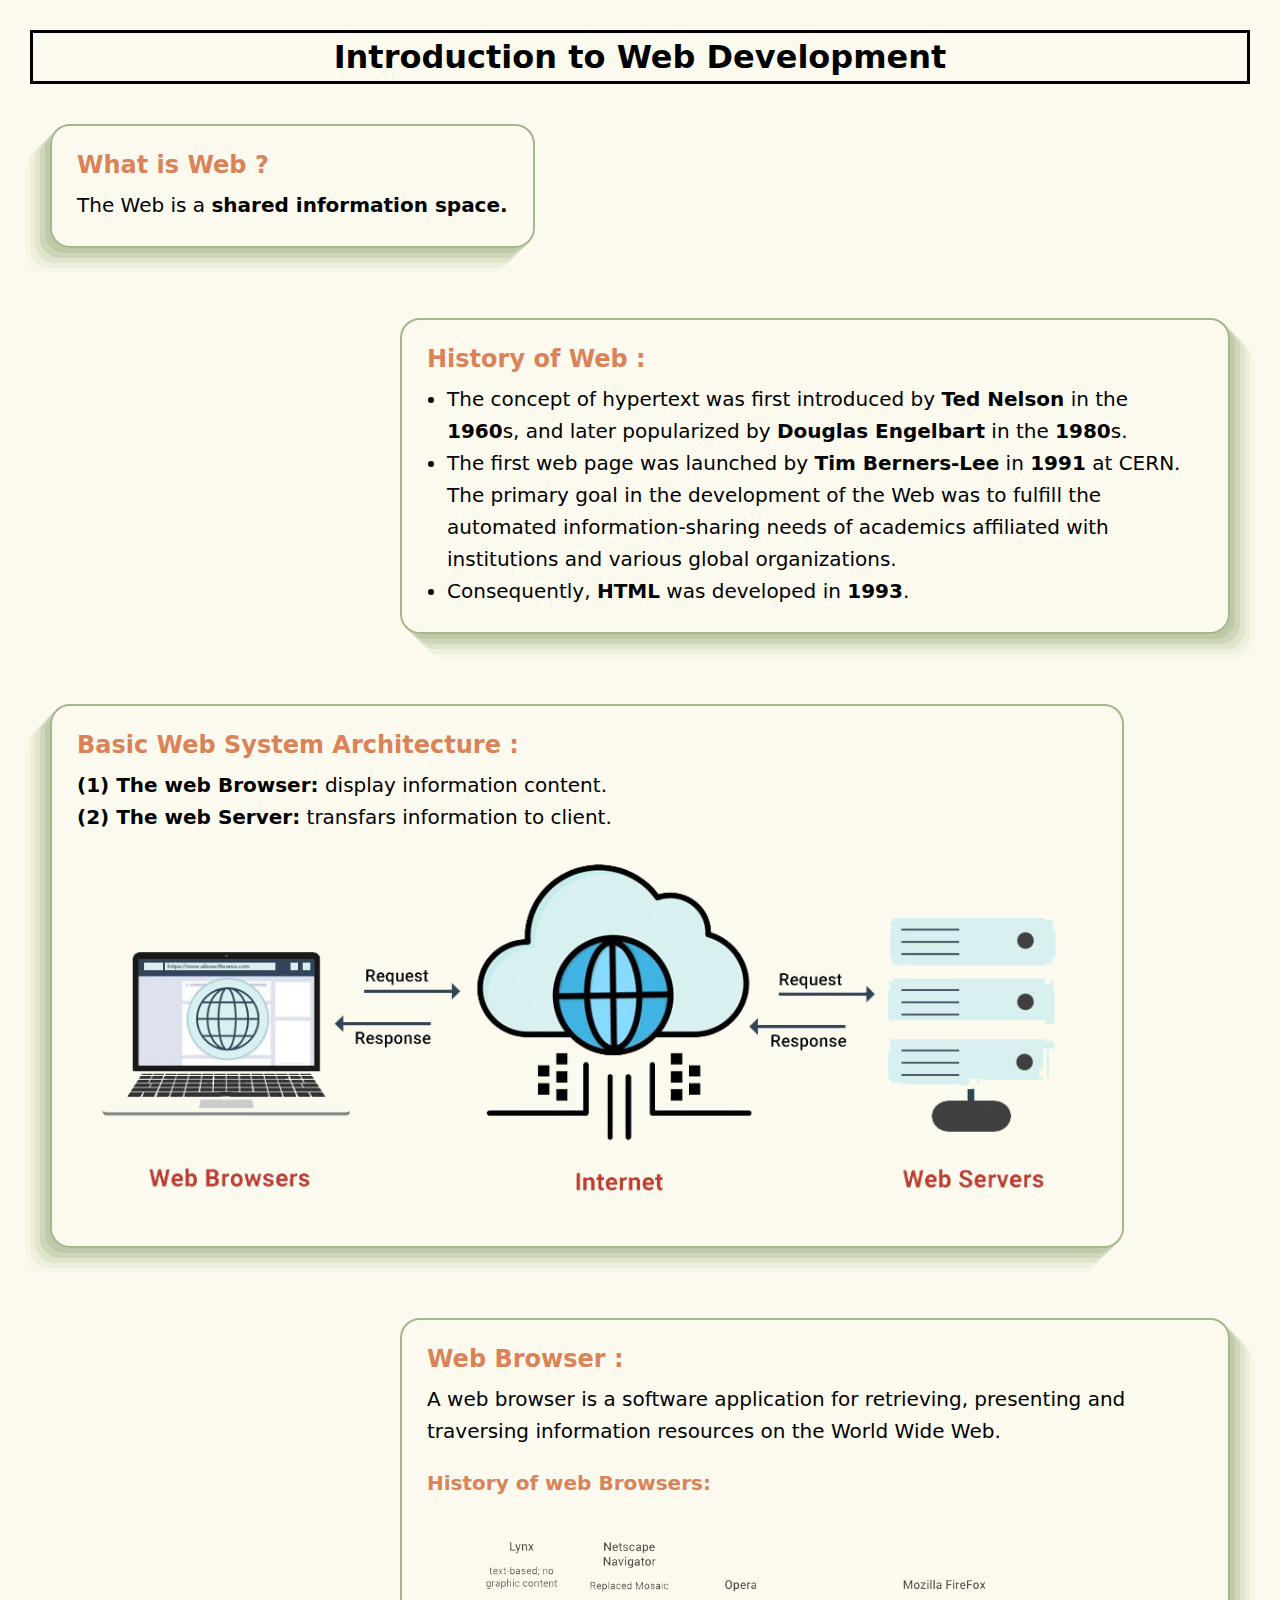
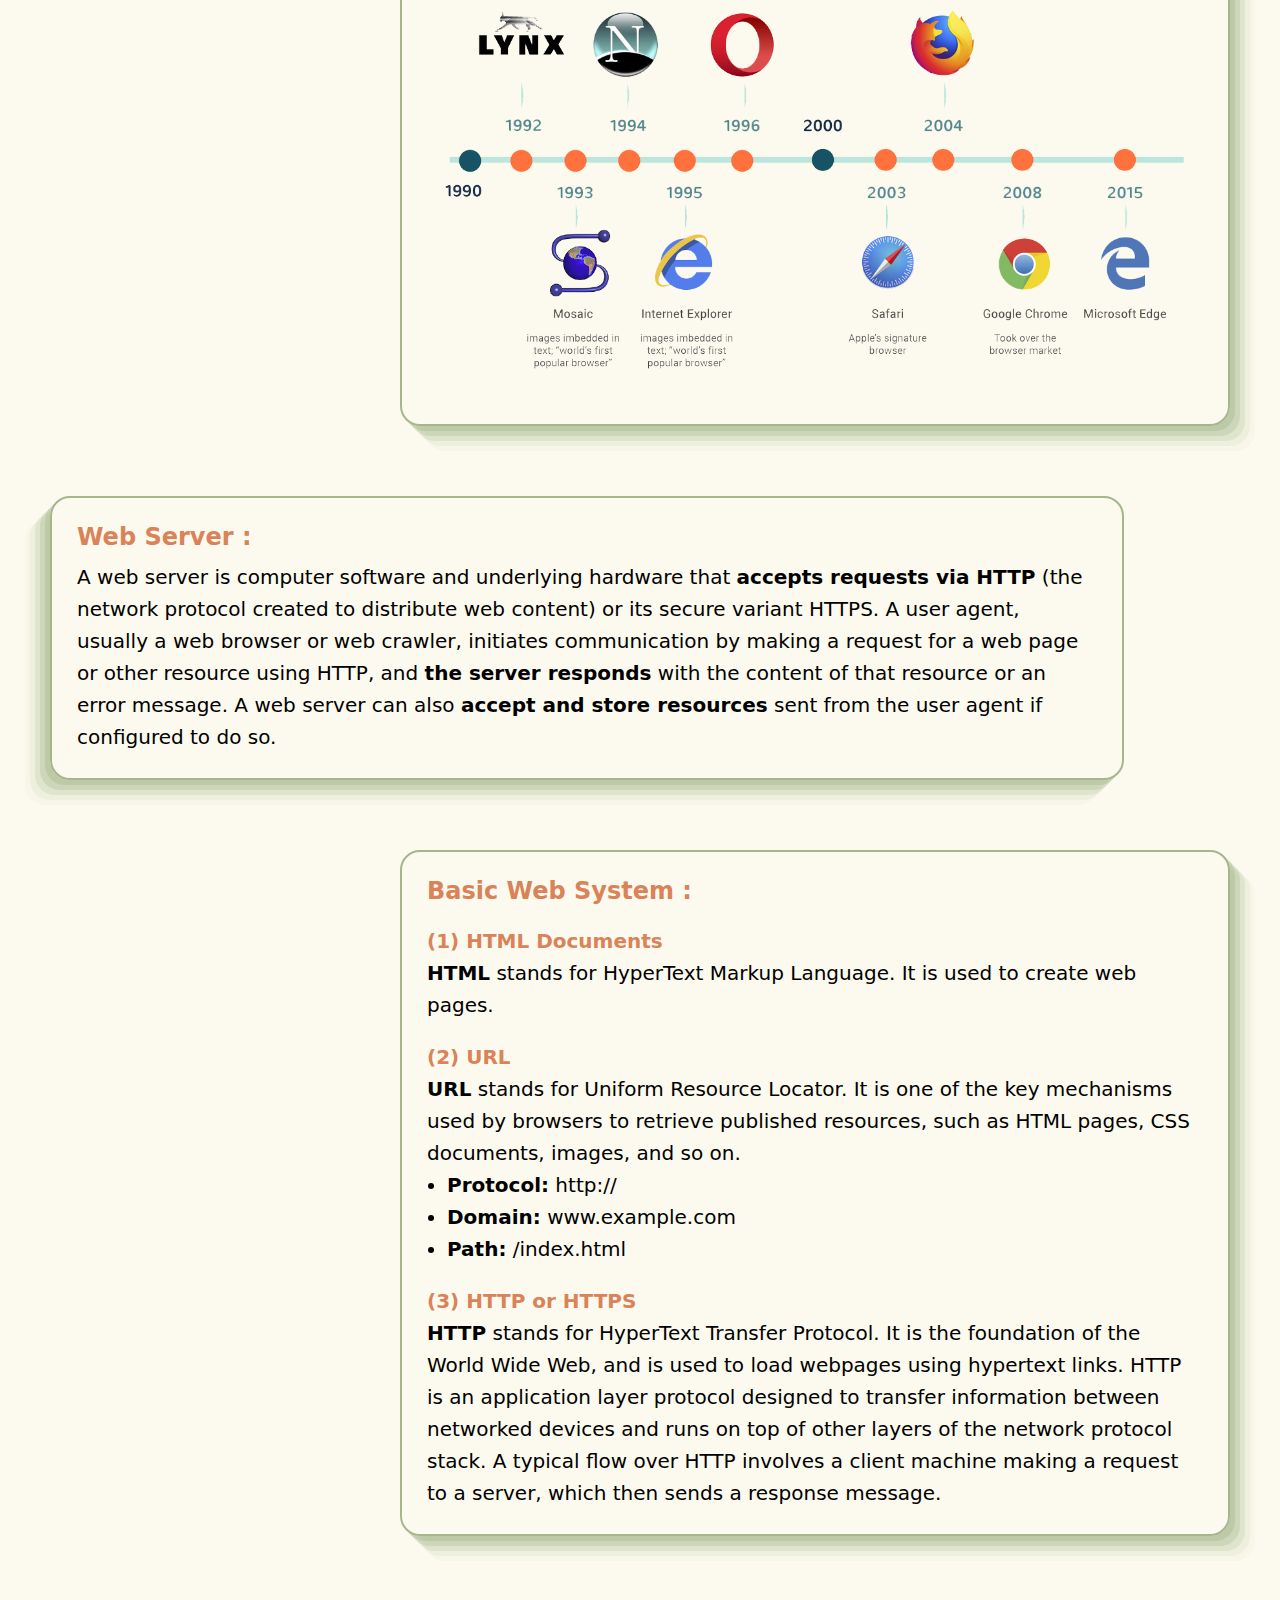
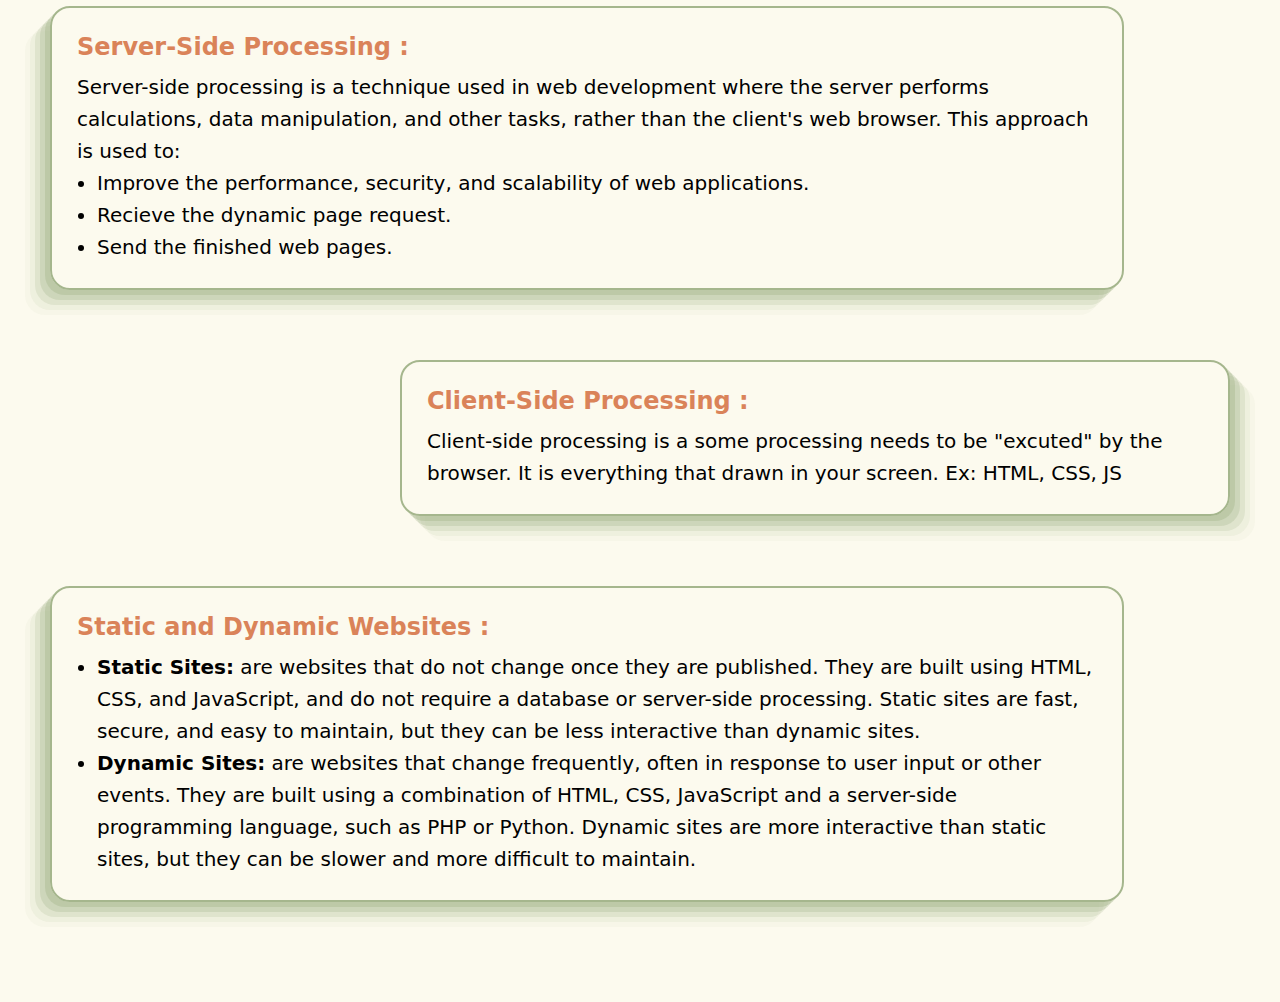
==== index.html @ fd38b1c4 "Create index.html, styles.css files" ====
<!DOCTYPE html>
<html lang="en">
<head>
    <meta charset="UTF-8">
    <meta name="viewport" content="width=device-width, initial-scale=1.0">
    <link rel="stylesheet" href="styles.css">
    <title>Introduction to web development</title>
</head>
<body>
    <div class="container">
        <h1 class="title">Introduction to Web Development</h1>
        <div class="container-fluid">
            <div class="web-meaning cont">
                <div class="head">
                    <h2>What is Web ?</h2>
                </div>
                <div class="body">
                    <p>The Web is a <span>shared information space.</span></p>
                </div>
            </div>

             <div class="web-history cont cont-right">
                <div class="head">
                    <h2>History of Web :</h2>
                </div>
                <div class="body">
                    <ul>
                        <li>The concept of hypertext was first introduced by <span>Ted Nelson</span>
                            in the <span>1960</span>s, and later popularized by <span>Douglas 
                            Engelbart</span> in the <span>1980</span>s.</li>
                        <li>The first web page was launched by <span>Tim Berners-Lee</span> in 
                            <span>1991</span> at CERN. The primary goal in the development of the 
                            Web was to fulfill the automated information-sharing needs of academics 
                            affiliated with institutions and various global organizations.</li>
                        <li>Consequently, <span>HTML</span> was developed in <span>1993</span>.</li>
                    </ul>
                </div>
            </div>

            <div class="web-arch cont">
                <div class="head">
                    <h2>Basic Web System Architecture :</h2>
                </div>
                <div class="body">
                    <p><span>(1) The web Browser:</span> display information content.</p>
                    <p><span>(2) The web Server:</span> transfars information to client.</p>
                    <div class="content">
                        <img src="webservers_.png" alt="Web Architecture">
                    </div>
                </div>
            </div>

            <div class="browsers-history cont cont-right">
                <div class="head">
                    <h2>Web Browser :</h2>
                </div>
                <div class="body">
                    <p>A web browser is a software application for retrieving, presenting and traversing information 
                        resources on the World Wide Web.</p>
                    <h3>History of web Browsers:</h3>
                    <div class="content">
                        <img src="history.png" alt="Browsers History">
                    </div>
                </div>
            </div>

            <div class="web-server cont">
                <div class="head">
                    <h2>Web Server :</h2>
                </div>
                <div class="body">
                    <p>A web server is computer software and underlying hardware that <span>accepts requests via HTTP</span>
                        (the network protocol created to distribute web content) or its secure variant HTTPS. 
                        A user agent, usually a web browser or web crawler, initiates communication by making a 
                        request for a web page or other resource using HTTP, and <span>the server responds</span> with the content 
                        of that resource or an error message. A web server can also <span>accept and store resources</span> sent 
                        from the user agent if configured to do so.</p>
                </div>
            </div>
            <div class="basic-web-system cont cont-right">
                <div class="head">
                    <h2>Basic Web System :</h2>
                </div>
                <div class="body">
                    <h3>(1) HTML Documents</h3>
                    <p><span>HTML</span> stands for HyperText Markup Language. It is used to create web pages.</p>
                    <h3>(2) URL</h3>
                    <p><span>URL</span> stands for Uniform Resource Locator. It is one of the key mechanisms used by browsers 
                        to retrieve published resources, such as HTML pages, CSS documents, images, and so on.</p>
                    <ul>
                        <li><span>Protocol:</span> http:// </li>
                        <li><span>Domain:</span> www.example.com</li>
                        <li><span>Path:</span> /index.html</li>
                    </ul>
                    <h3>(3) HTTP or HTTPS</h3>
                    <p><span>HTTP</span> stands for HyperText Transfer Protocol. It is the foundation of the World Wide Web, 
                        and is used to load webpages using hypertext links. HTTP is an application layer protocol designed to
                         transfer information between networked devices and runs on top of other layers of the network protocol 
                         stack. A typical flow over HTTP involves a client machine making a request to a server, which then 
                         sends a response message.</p>

                </div>
            </div>
             
            <div class="server-side-processing cont">
                <div class="head">
                    <h2>Server-Side Processing :</h2>
                </div>
                <div class="body">
                    <p>Server-side processing is a technique used in web development where the server performs calculations,
                        data manipulation, and other tasks, rather than the client's web browser. This approach is used
                        to: 
                        <ul>
                            <li>Improve the performance, security, and scalability of web applications.</li>
                            <li>Recieve the dynamic page request.</li>
                            <li>Send the finished web pages.</li>
                        </ul>
                    </p>
                </div>
            </div>

            <div class="client-side-processing cont cont-right">
                <div class="head">
                    <h2>Client-Side Processing :</h2>
                </div>
                <div class="body">
                    <p>Client-side processing is a some processing needs to be "excuted" by the browser.
                        It is everything that drawn in your screen. Ex: HTML, CSS, JS</p>
                </div>
            </div>

            <div class="static-dynamic-sites cont">
                <div class="head">
                    <h2>Static and Dynamic Websites :</h2>
                </div>
                <div class="body">
                    <ul>
                        <li><span>Static Sites:</span> are websites that do not change once
                            they are published. They are built using HTML, CSS, and JavaScript, and
                            do not require a database or server-side processing. Static sites are fast, secure, and 
                            easy to maintain, but they can be less interactive than dynamic sites.</li>
                        <li><span>Dynamic Sites:</span> are websites that change frequently, often in response
                            to user input or other events. They are built using a combination of HTML, CSS, JavaScript
                            and a server-side programming language, such as PHP or Python. Dynamic sites are more interactive
                            than static sites, but they can be slower and more difficult to maintain.</li>
                    </ul>
                </div>
            </div>
        </div>
    </div>
</body>
</html>
---- styles.css ----
* {
    margin: 0;
    padding: 0;
    scroll-behavior: smooth;
}

:root {
    --primary-color: #FCFAEE;
    --secondary-color: #ECDFCC;
    --green: #A5B68D;
    --orange: #DA8359;
}

body {
    background-color: var(--primary-color);
    font-family: system-ui;
}

.container {
    margin: 20px;
    Padding: 10px;
    display: flex;
    flex-direction: column;
}

.container .title {
    display: flex;
    justify-content: center;
    border: solid;
    padding: 5px;
    margin-bottom: 40px;
}

.container-fluid {
    display: flex;
    flex-wrap: wrap;
}

.cont {
    max-width: 1020px;
    border: solid 2px var(--green);
    border-radius: 20px;
    padding: 25px;
    margin-left: 20px;
    margin-bottom: 70px;
    box-shadow: rgba(165, 182, 141, 0.4) -5px 5px, rgba(165, 182, 141, 0.3) -10px 10px, rgba(165, 182, 141, 0.2) -15px 15px, rgba(165, 182, 141, 0.1) -20px 20px, rgba(165, 182, 141, 0.05) -25px 25px;
}

.cont:hover {
    background-color: var(--secondary-color);
}

.cont-right {
    margin-right: 20px;
    margin-left: 370px;
    box-shadow: rgba(165, 182, 141, 0.4) 5px 5px, rgba(165, 182, 141, 0.3) 10px 10px, rgba(165, 182, 141, 0.2) 15px 15px, rgba(165, 182, 141, 0.1) 20px 20px, rgba(165, 182, 141, 0.05) 25px 25px;
}

.head {
    margin-bottom: 10px;
    color: var(--orange);
}

.body {
    font-size: 20px;
    line-height: 1.6;
}

.body span {
    font-weight: bold;
}

.content {
    margin-top: 20px;
}

.content img {
    width: 100%;
}

h3 {
    margin-top: 20px;
    color: var(--orange);
    font-size: 20px;
}

ul {
    padding-left: 20px;
}


@media (max-width: 480px) {
    .container .title {
        font-size: 20px; 
    }

    .body {
        font-size: 16px; 
    }

    .cont {
        max-width: 480px;
        padding: 15px;
        margin-bottom: 40px;
    }

    .cont-right {
        margin-left: 20px;
    }
}
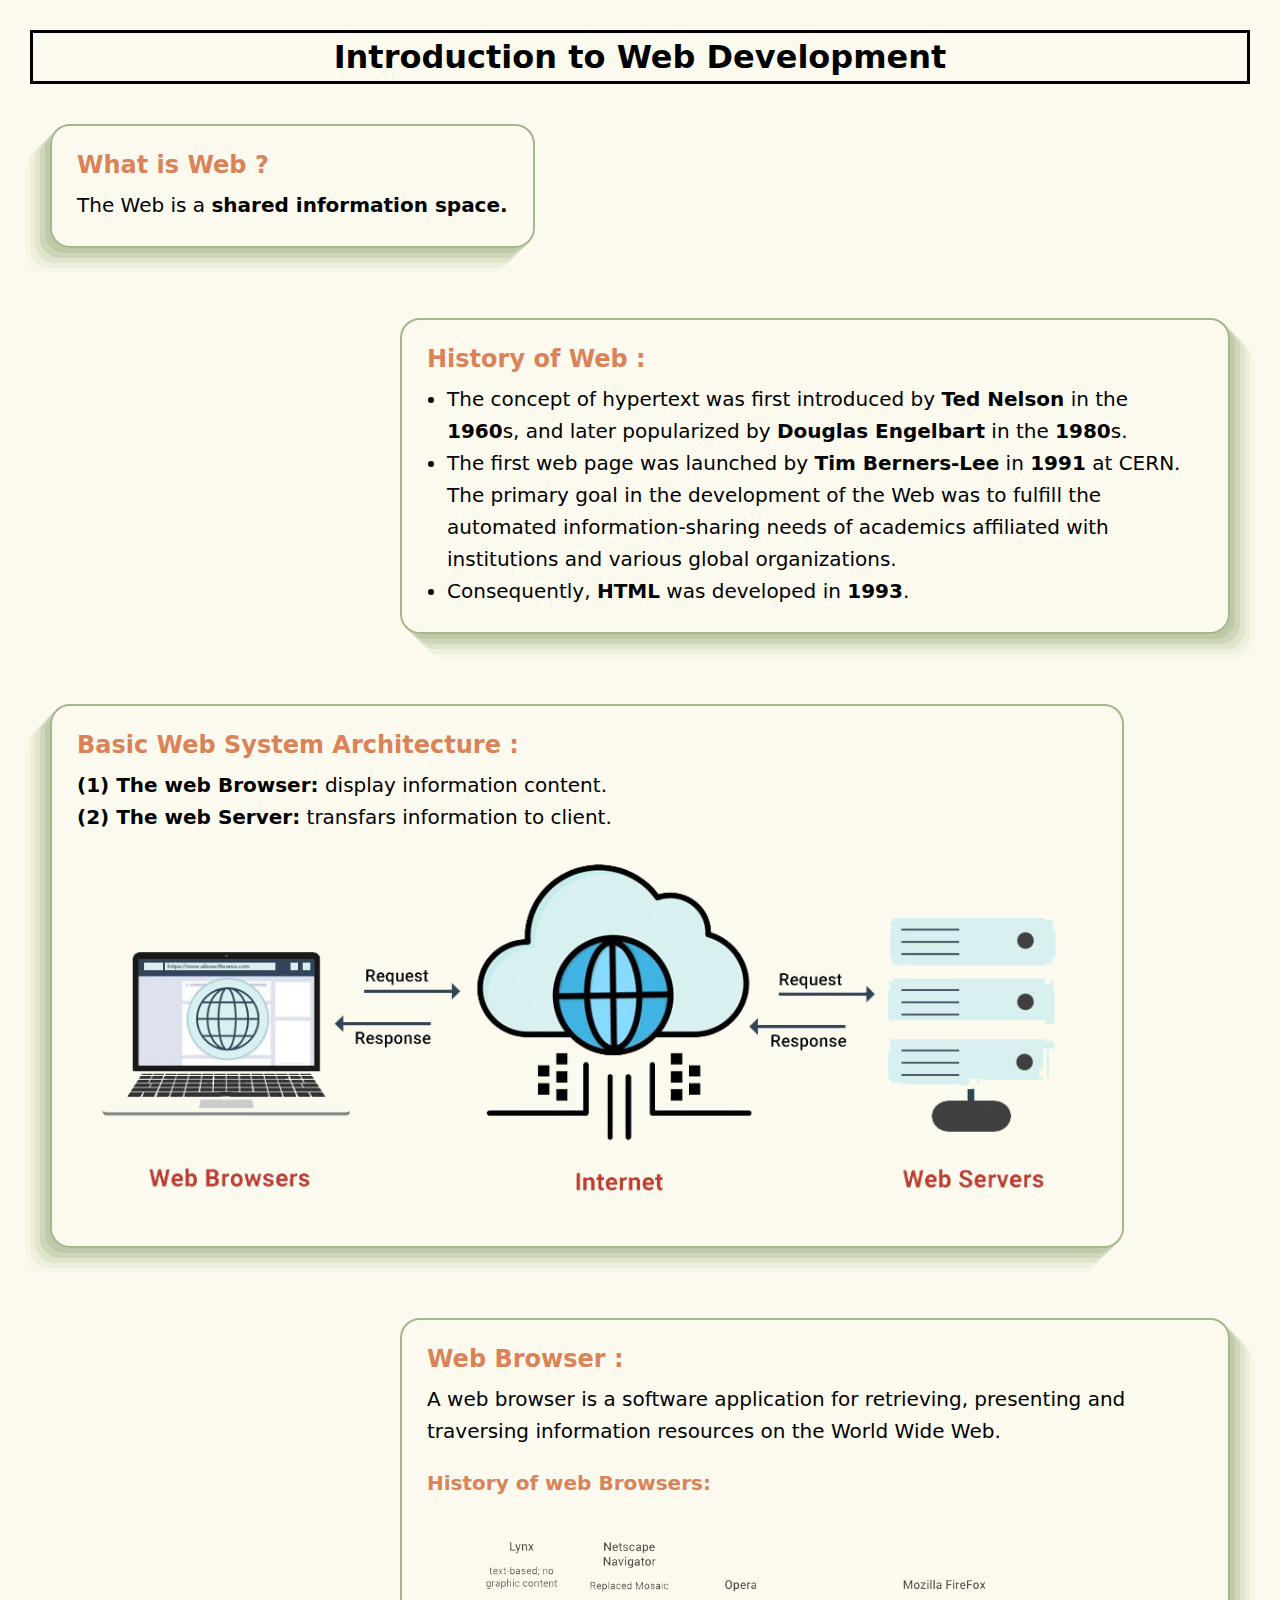
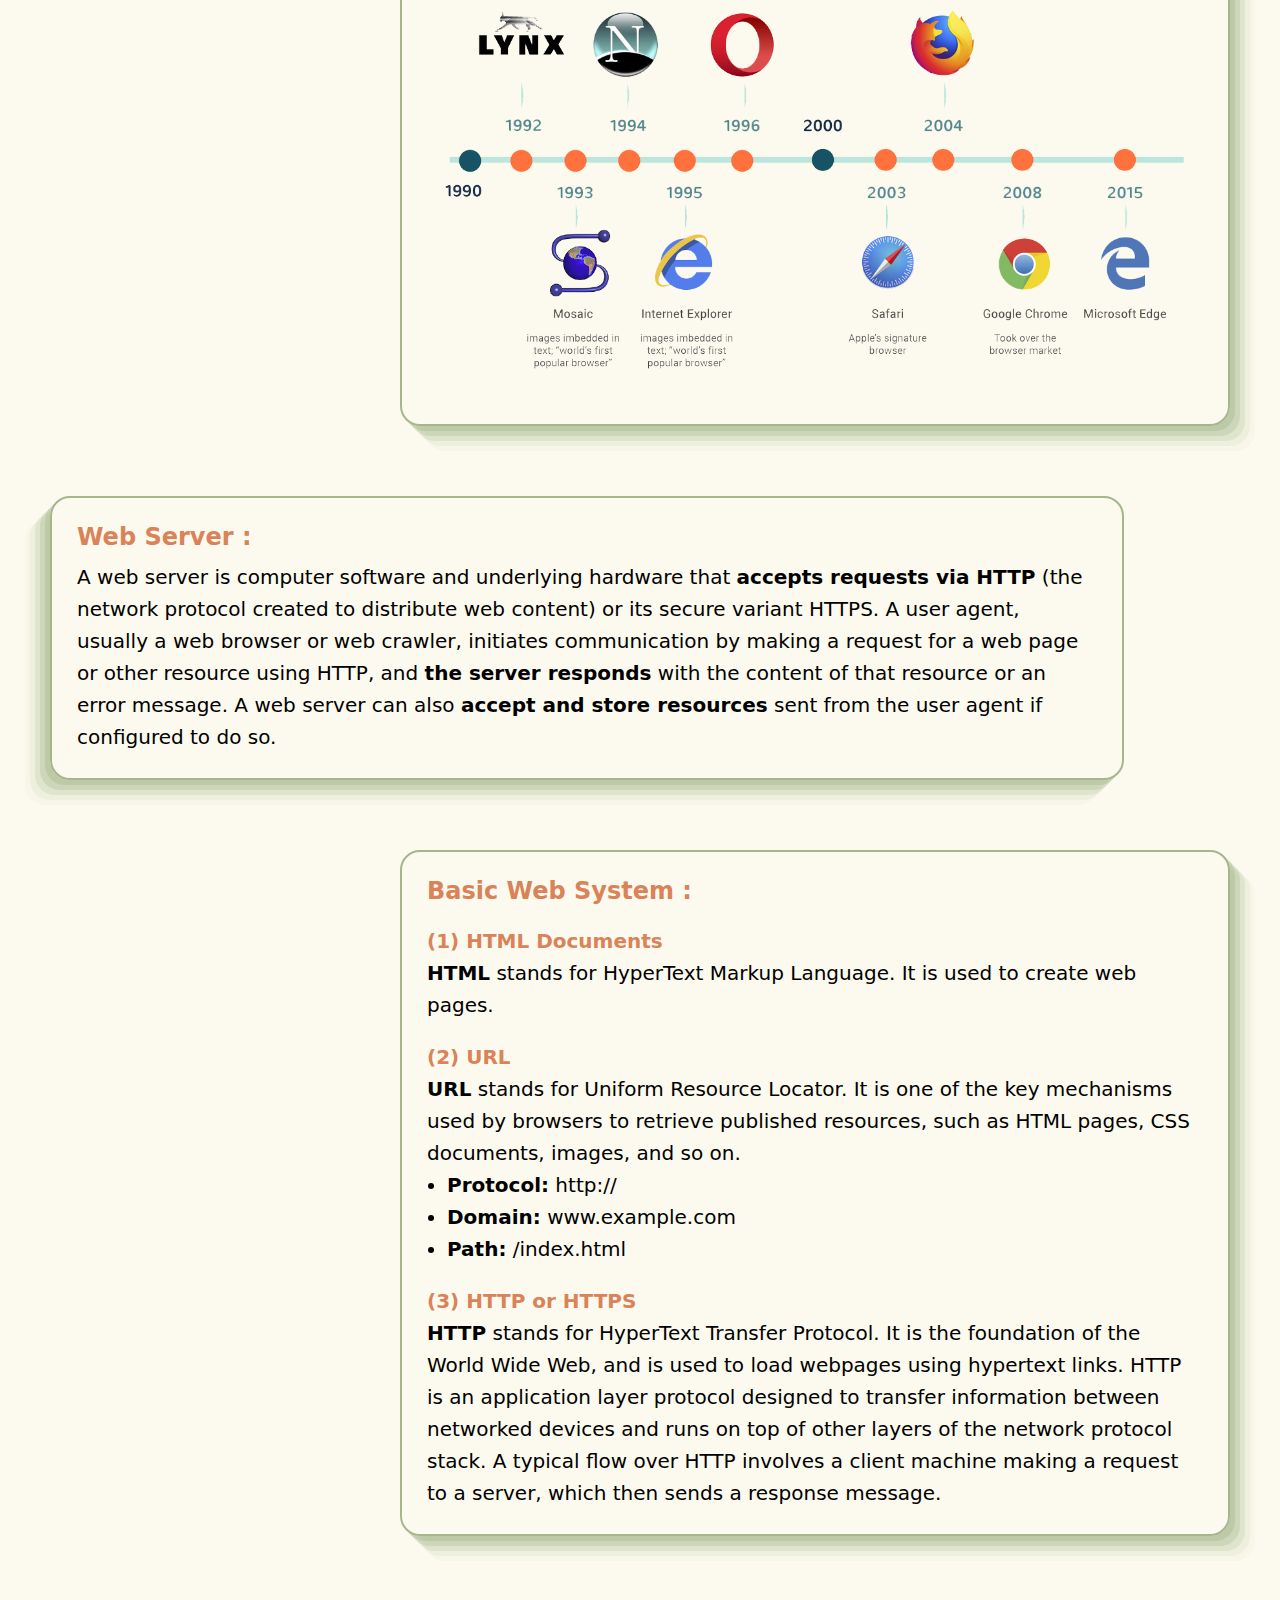
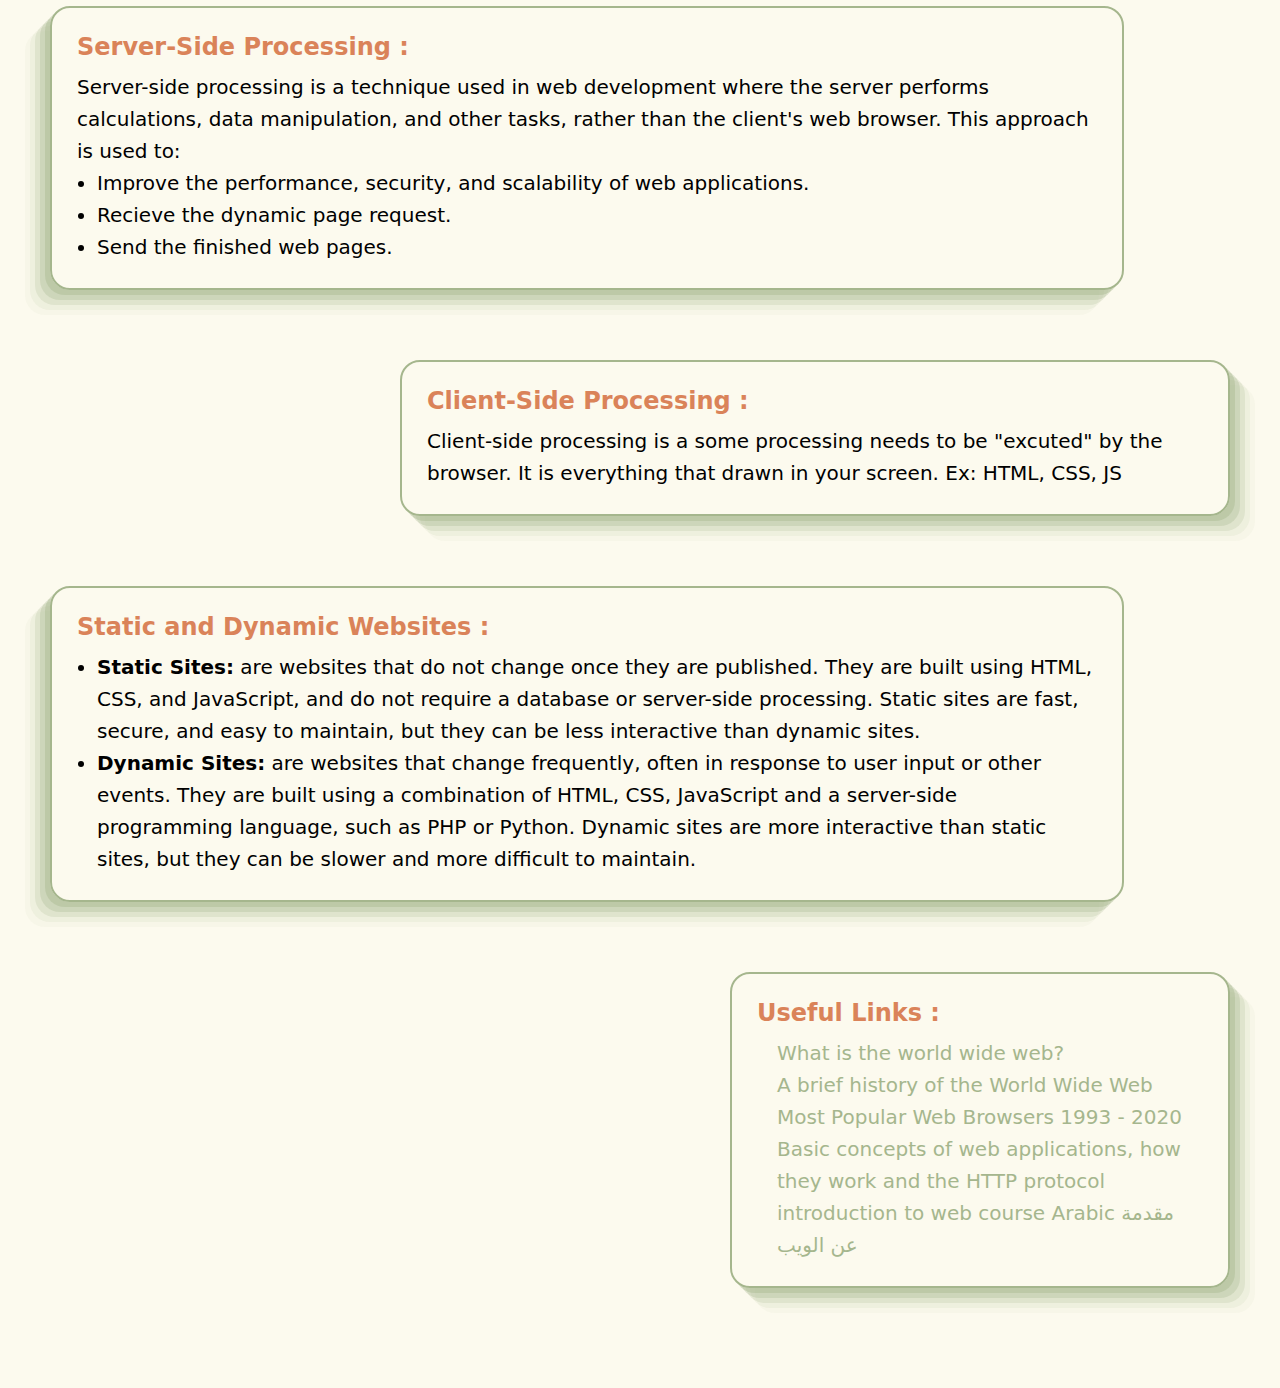
==== commit b9d9a8f5: "Update index.html" ====
--- a/index.html
+++ b/index.html
@@ -146,7 +146,29 @@
                     </ul>
                 </div>
             </div>
+
+            <div class="links cont cont-right">
+                <div class="head">
+                    <h2>Useful Links :</h2>
+                </div>
+                <div class="body">
+                    <ul>
+                        <li><a href="https://www.youtube.com/watch?v=J8hzJxb0rpc" target="_blank">
+                            What is the world wide web?</a></li>
+                        <li><a href="https://www.youtube.com/watch?v=sSqZ_hJu9zA" target="_blank">
+                            A brief history of the World Wide Web</a></li>
+                        <li><a href="https://www.youtube.com/watch?v=W4wWdmfOibY" target="_blank">
+                            Most Popular Web Browsers 1993 - 2020</a></li>
+                        <li><a href="https://www.youtube.com/watch?v=RsQ1tFLwldY" target="_blank">
+                            Basic concepts of web applications, how they work and the HTTP protocol
+                        </a></li>
+                        <li><a href="https://www.youtube.com/watch?v=75fzs6SdmQY" target="_blank">
+                            introduction to web course Arabic مقدمة عن الويب
+                        </a></li>
+                    </ul>
+                </div>
+            </div>
         </div>
     </div>
 </body>
-</html>+</html>
--- a/styles.css
+++ b/styles.css
@@ -88,6 +88,30 @@
     padding-left: 20px;
 }
 
+.links {
+    margin-left: 700px;
+}
+
+.links a {
+    text-decoration: none;
+    color: var(--green);
+}
+
+.links a:hover {
+    color: var(--orange);
+}
+
+.links li {
+    list-style: none;
+}
+
+
+/* Media Query */
+@media (max-width: 1024px) {
+    .cont {
+        margin: 20px auto;
+    }
+}
 
 @media (max-width: 480px) {
     .container .title {
@@ -101,10 +125,6 @@
     .cont {
         max-width: 480px;
         padding: 15px;
-        margin-bottom: 40px;
-    }
-
-    .cont-right {
-        margin-left: 20px;
+        margin: 20px auto;
     }
 }